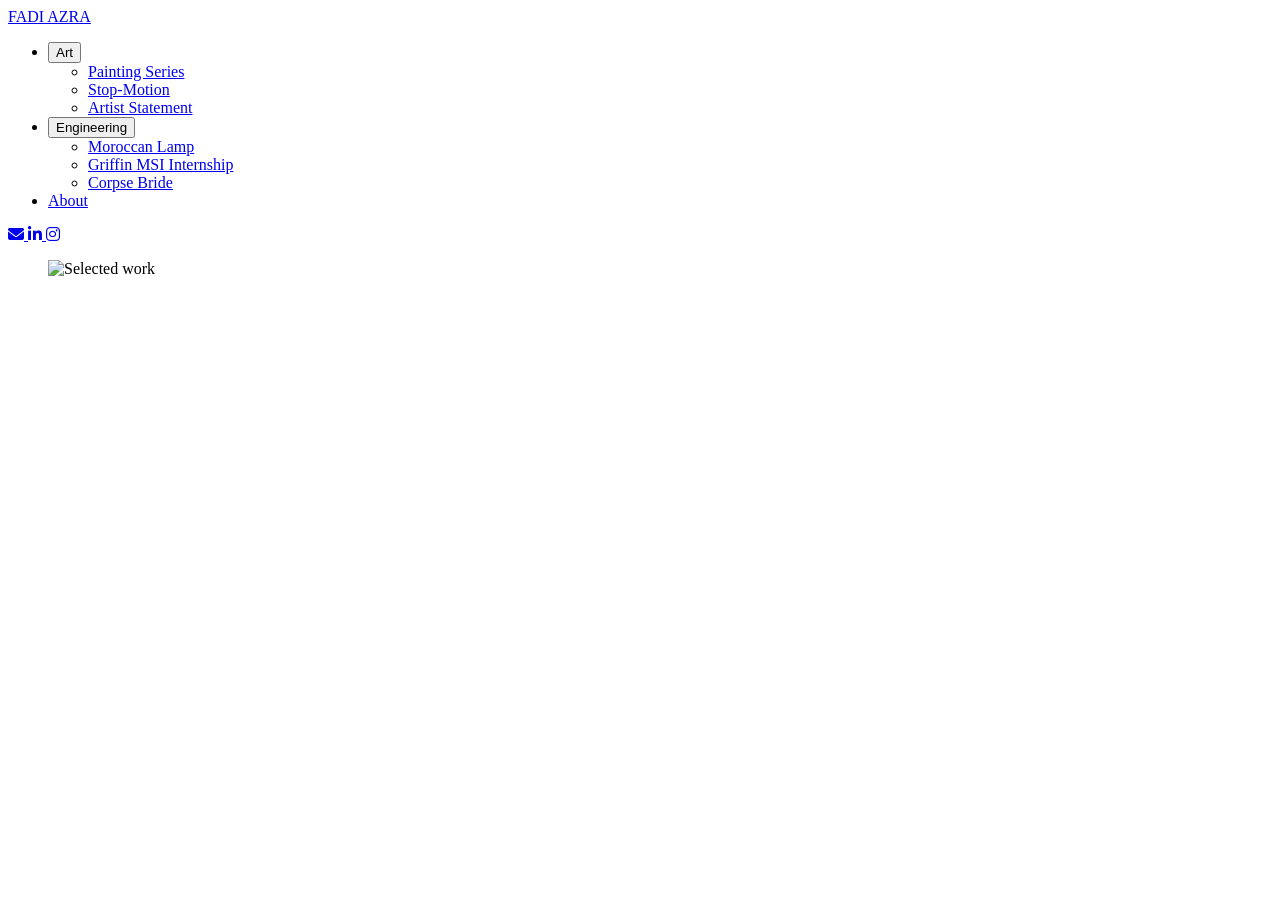
==== index.html @ 838b8acc "init" ====
<!DOCTYPE html>
<html lang="en">
<head>
  <meta charset="UTF-8" />
  <meta name="viewport" content="width=device-width, initial-scale=1" />
  <title>Fadi Azra — Home</title>

  <!-- Fonts (same ones used across your site) -->
  <link rel="preconnect" href="https://fonts.googleapis.com">
  <link rel="preconnect" href="https://fonts.gstatic.com" crossorigin>
  <link href="https://fonts.googleapis.com/css2?family=Playfair+Display:wght@400;700&family=Inter:wght@300;400;600&display=swap" rel="stylesheet">

  <!-- main stylesheet -->
  <link rel="stylesheet" href="assets/css/main.css" />
  <link rel="stylesheet" href="https://cdnjs.cloudflare.com/ajax/libs/font-awesome/6.5.0/css/all.min.css"/>
  <script defer src="assets/js/main.js"></script>
</head>

<body class="page-home">

  <!-- Sidebar -->
  <aside class="sidebar">
    <a class="site-logo" href="./index.html">FADI AZRA</a>

    <nav class="side-nav">
  <ul class="nav-root">

    <!-- ART (collapsible) -->
    <li class="has-children">
      <button class="nav-head" type="button" data-target="#art-sub">Art</button>
      <ul id="art-sub" class="subnav">
        <li><a href="./painting-series/painting-series.html">Painting Series</a></li>
        <li><a href="./stop-motion/stop-motion.html">Stop-Motion</a></li>
        <li><a href="./artist-statement/artist_statement.html">Artist Statement</a></li>
      </ul>
    </li>

    <!-- ENGINEERING (collapsible) -->
    <li class="has-children">
      <button class="nav-head" type="button" data-target="#eng-sub">Engineering</button>
      <ul id="eng-sub" class="subnav">
        <li><a href="./moroccan-lamp/moroccan-lamp.html">Moroccan Lamp</a></li>
        <li><a href="./griffin-msi-internship/griffin-msi-internship.html">Griffin MSI Internship</a></li>
        <li><a href="./corpse-bride/corpse-bride.html">Corpse Bride</a></li>
      </ul>
    </li>

    <!-- ABOUT (single link) -->
    <li><a class="nav-head single" href="./about/about.html">About</a></li>

  </ul>
</nav>

    <div class="social-icons">
  <a href="mailto:fadiazra8@gmail.com" target="_blank" aria-label="Email">
    <i class="fas fa-envelope"></i>
  </a>
  <a href="https://www.linkedin.com/in/fadi-azra-b62723335" target="_blank" aria-label="LinkedIn">
    <i class="fab fa-linkedin-in"></i>
  </a>
  <a href="https://www.instagram.com/fadi_azra_art?utm_source=ig_web_button_share_sheet&igsh=ZDNlZDc0MzIxNw==" target="_blank" aria-label="Instagram">
    <i class="fab fa-instagram"></i>
  </a>
</div>
  </aside>

  <!-- Main stage area -->
  <main class="stage">
    <figure class="home-hero">
      <img src="assets/img/home-hero.jpeg" alt="Selected work" />
    </figure>
    <!--
    <section class="home-intro">
      <h1>Artist & Engineer</h1>
      <p class="intro-copy">
        I explore memory, material, and light through painting, stop-motion, and design.
        Recent work includes a Moroccan desk lantern, a 3ds Max final scene study, and a short film, <em>Adam</em>.
      </p>
      <p class="intro-actions">
        <a class="btn" href="./painting-series/index.html">View Art</a> &nbsp;·&nbsp;
        <a class="btn" href="./moroccan-lamp/index.html">View Engineering</a>
      </p>
    </section>
    -->
  </main>
</body>
</html>
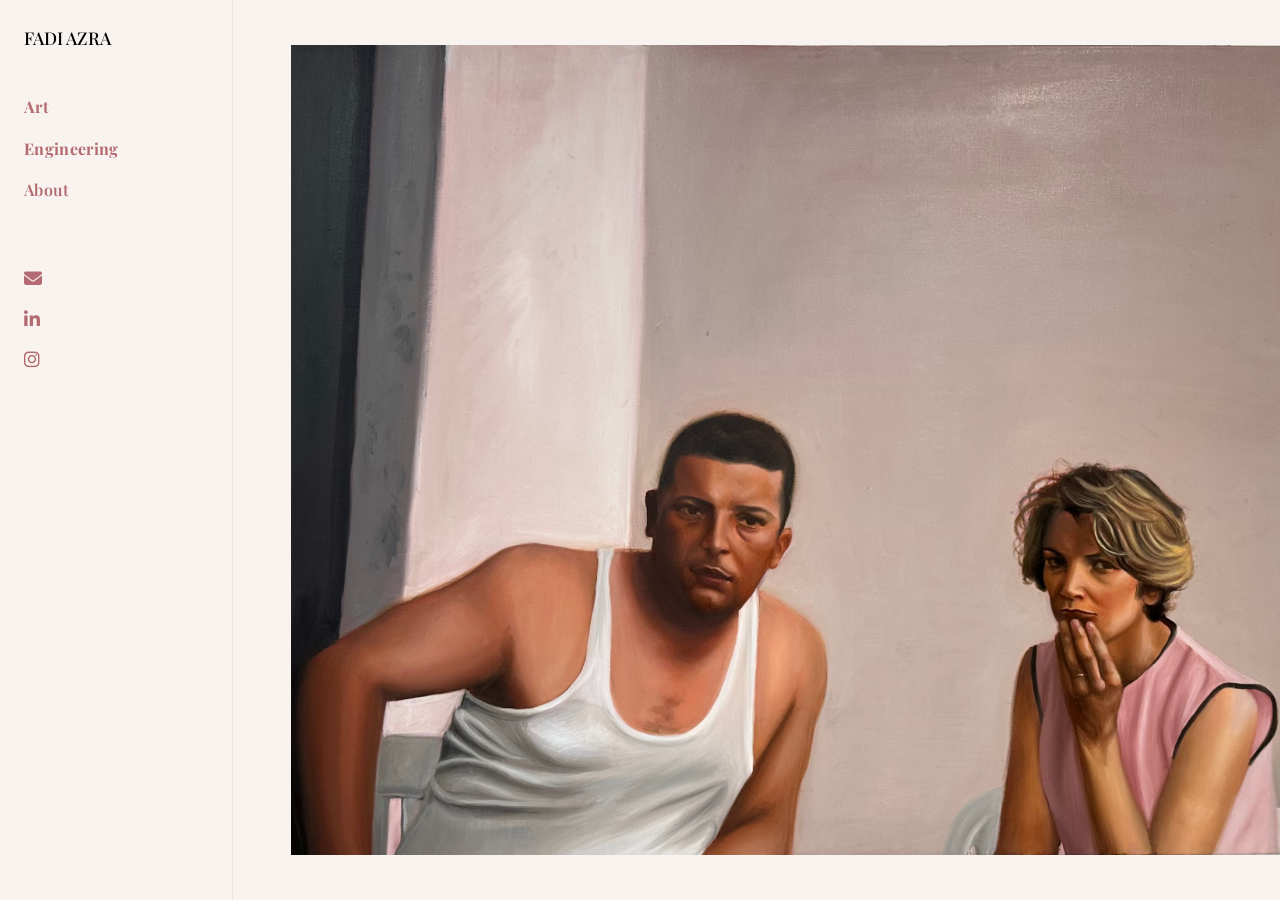
==== commit a063d64a: "updating website" ====
--- a/index.html
+++ b/index.html
@@ -17,9 +17,15 @@
 </head>
 
 <body class="page-home">
-
+  <a href="index.html" class="mobile-logo">FADI AZRA</a>
+  <button id="menuToggle" class="menu-btn" aria-label="Open menu" aria-expanded="false" aria-controls="sidebar">
+    <svg width="28" height="28" viewBox="0 0 24 24" aria-hidden="true">
+      <path d="M3 6h18M3 12h18M3 18h18" stroke="currentColor" stroke-width="2" fill="none" stroke-linecap="round"/>
+    </svg>
+  </button>
+  <div class="site-overlay"></div>
   <!-- Sidebar -->
-  <aside class="sidebar">
+  <aside id="sidebar" class="sidebar">
     <a class="site-logo" href="./index.html">FADI AZRA</a>
 
     <nav class="side-nav">
@@ -29,9 +35,9 @@
     <li class="has-children">
       <button class="nav-head" type="button" data-target="#art-sub">Art</button>
       <ul id="art-sub" class="subnav">
+        <li><a href="./artist-statement/artist_statement.html">Artist Statement</a></li>
         <li><a href="./painting-series/painting-series.html">Painting Series</a></li>
         <li><a href="./stop-motion/stop-motion.html">Stop-Motion</a></li>
-        <li><a href="./artist-statement/artist_statement.html">Artist Statement</a></li>
       </ul>
     </li>
 
@@ -40,8 +46,8 @@
       <button class="nav-head" type="button" data-target="#eng-sub">Engineering</button>
       <ul id="eng-sub" class="subnav">
         <li><a href="./moroccan-lamp/moroccan-lamp.html">Moroccan Lamp</a></li>
-        <li><a href="./griffin-msi-internship/griffin-msi-internship.html">Griffin MSI Internship</a></li>
-        <li><a href="./corpse-bride/corpse-bride.html">Corpse Bride</a></li>
+        <li><a href="./griffin-msi-internship/griffin-msi-internship.html">MSI Design Renderings</a></li>
+        <li><a href="./corpse-bride/corpse-bride.html">Corpse Bride Study</a></li>
       </ul>
     </li>
 
@@ -67,8 +73,10 @@
   <!-- Main stage area -->
   <main class="stage">
     <figure class="home-hero">
-      <img src="assets/img/home-hero.jpeg" alt="Selected work" />
-    </figure>
+  <a href="./painting-series/painting-series.html" class="hero-link" aria-label="Go to Painting Series">
+    <img src="assets/img/home-hero.jpeg" alt="Selected work" class="home-hero-img">
+  </a>
+</figure>
     <!--
     <section class="home-intro">
       <h1>Artist & Engineer</h1>
--- a/assets/css/main.css
+++ b/assets/css/main.css
@@ -0,0 +1,1089 @@
+/* =========================================================
+   FADI AZRA — MAIN.CSS
+   One shared stylesheet for: About, Artist Statement,
+   Painting Series, Stop-Motion, Moroccan Lamp, MSI, Corpse Bride
+   ========================================================= */
+
+/* ---------- Theme / Base ---------- */
+:root{
+  --content: min(92vw, 1100px);
+  --maxw: 1100px;
+  --bg: #f8f3ef;
+  --fg: #0a0a0a;
+  --muted: #5a5a5a;
+  --accent: #b36a70; /* pink */
+  --line: rgba(0,0,0,.12);
+}
+
+*{ box-sizing: border-box; }
+html,body{ height:100%; margin:0; }
+body{
+  background: var(--bg);
+  color: var(--fg);
+  line-height: 1.6;
+  font-family: "Inter", system-ui, -apple-system, "Helvetica Neue", Arial, sans-serif;
+  -webkit-font-smoothing: antialiased;
+  text-rendering: optimizeLegibility;
+}
+
+h1,h2,h3{ font-family: "Playfair Display", Georgia, serif; font-weight:700; }
+.subhead,.subtitle{ font-family:"Playfair Display", Georgia, serif; font-style:italic; color:rgba(0,0,0,.5); }
+
+a{ color:inherit; text-decoration: underline; text-underline-offset:2px; }
+
+/* Accent links (buttons, footer links, inline nav) */
+.btn,.links a,.footer-link{
+  display:inline-block; padding:0; border:0; background:none;
+  font-family:"Playfair Display", Georgia, serif; font-weight:600;
+  color: var(--accent); text-decoration:none; transition: color .25s ease;
+}
+.btn:hover,.links a:hover,.footer-link:hover{ color:#000; text-decoration: underline; }
+
+/* ---------- Header / Page intro ---------- */
+header.hero{
+  padding: 8vh 0 6vh;
+  width: min(92vw, var(--maxw));
+  margin-inline: auto;
+}
+header.hero h1{
+  font-size: clamp(28px, 4vw, 48px);
+  margin:0; line-height:1.05; text-align:left;
+}
+header.hero .subhead{ font-size: clamp(14px, 1.8vw, 20px); margin-top:.3rem; text-align:left; }
+
+/* Generic section/wrap widths */
+.wrap, .section, .intro, section.statement{ width:min(92vw,var(--maxw)); margin-inline:auto; }
+
+/* ---------- Artist Statement (2-column copy) ---------- */
+section.statement{ padding: 2rem 0 2.5rem; }
+.statement .copy{
+  font-family:"Playfair Display", Georgia, serif;
+  font-size:1.05rem; line-height:1.7; text-align:justify; color:var(--fg);
+  column-count:2; column-gap:3rem; column-fill:balance;
+}
+.statement .copy p{ margin:0 0 1.2em; break-inside:avoid; }
+.statement .copy p:nth-child(odd){ text-indent:1rem; }
+.statement .copy p:nth-child(even){ margin-left:1.5rem; }
+.statement .copy p + p::before{
+  content:""; display:block; height:.25rem; width:2.25rem; margin:.4rem 0 .6rem;
+  background: linear-gradient(to right, rgba(0,0,0,.12), rgba(0,0,0,0));
+}
+@media (max-width:800px){
+  .statement .copy{ column-count:1; column-gap:0; }
+  .statement .copy p:nth-child(even){ margin-left:0; }
+}
+
+/* ---------- Project Cards / Galleries (Painting, MSI, Corpse Bride) ---------- */
+.art-card{ position:relative; margin-bottom:16vh; }
+
+.art-title{
+  text-align:center; margin:3rem auto 1.5rem; width:100%;
+  font-family:"Playfair Display", Georgia, serif; font-weight:600;
+  font-size: clamp(18px, 2.4vw, 28px); line-height:1.2; color: var(--accent);
+}
+
+/* Safe single-media container (no flex/grid so images behave consistently) */
+.art-media{
+  position:relative; width: var(--content); margin-inline:auto;
+  background:#fff; overflow:hidden;
+}
+.art-img{ width:100%; height:auto; display:block; object-fit:contain; border:0; background:none; }
+
+/* Allow videos inside .art-media */
+.art-media iframe{ width:100%; aspect-ratio:16/9; display:block; border:0; }
+
+/* Info area under media */
+.art-info{ position:static; margin:1rem auto 0; width:var(--content); background:none; border:0; padding:0; }
+
+.art-meta{
+  display:flex; justify-content:space-between; align-items:flex-start; flex-wrap:wrap; gap:1rem;
+  font-family:"Playfair Display", Georgia, serif; font-size:1rem; letter-spacing:.02em; color:var(--muted);
+}
+.art-meta-left,.art-meta-right{ display:flex; flex-direction:column; gap:.25rem; }
+.art-meta-right{ text-align:right; align-items:flex-end; }
+
+.art-desc, .intro-copy, .bio p, figcaption{
+  font-family:"Playfair Display", Georgia, serif; font-size:1.05rem; line-height:1.7;
+}
+hr.divider{ border:0; border-top:1px solid #ccc; margin:7vh auto; width:60vw; }
+
+/* Image grids used across MSI/Corpse Bride */
+.art-grid{
+  display:grid;
+  grid-template-columns: repeat(auto-fit, minmax(280px, 1fr));
+  gap: 1.2rem;
+  width: min(92vw, var(--maxw));
+  margin: 0 auto 2.5rem;
+  justify-items: center;
+}
+.art-grid img{ width:100%; height:auto; object-fit:cover; background:#fff; }
+.art-grid figure{ width:100%; margin:0; }
+.art-grid figcaption{ font-size:.9rem; color:#5a5a5a; text-align:center; margin-top:.4rem; }
+
+/* ---------- Corpse Bride & MSI intro rows (two images etc.) ---------- */
+.intro{ margin: 3vh auto 7vh; }
+.intro-grid{
+  display:grid;
+  grid-template-columns: repeat(auto-fit, minmax(300px, 1fr));
+  gap: 1.2rem;
+  justify-items: center;
+}
+.intro-grid img{ width:100%; height:auto; object-fit:cover; border-radius:0; background:#fff; }
+.intro-text{ font-family:"Playfair Display", Georgia, serif; font-size:1.05rem; line-height:1.7; text-align:justify; margin:1.2rem 0 3rem; }
+
+/* ---------- Stop-Motion ---------- */
+.wrap{ padding: 8vh 0 6vh; }
+header.wrapless{ margin-bottom:40px; } /* noop helper if needed */
+
+h2{ color: var(--accent); font-size: clamp(22px, 3vw, 28px); margin: 42px 0 16px; font-weight:700; }
+h3{ color: var(--accent); font-size:20px; margin:28px 0 12px; font-weight:600; }
+p{ margin:0 0 14px; }
+
+/* two-up stills */
+.stills{ display:grid; grid-template-columns:1fr; gap:14px; }
+@media (min-width:720px){ .stills{ grid-template-columns: 1fr 1fr; } }
+.still,.photo{ width:100%; height:auto; border-radius:0; border:1px solid var(--line); display:block; }
+
+/* three-up media grid */
+.media3{ display:grid; grid-template-columns:1fr; gap:16px; margin:48px 0; }
+@media (min-width:680px){ .media3{ grid-template-columns: repeat(2, 1fr); } }
+@media (min-width:980px){ .media3{ grid-template-columns: repeat(3, 1fr); } }
+.media3 figure{ margin:0; }
+.media3 img{ width:100%; height:auto; border:1px solid var(--line); display:block; }
+
+/* two-column text */
+.cols{ column-count:1; column-gap:36px; }
+@media (min-width:980px){ .cols{ column-count:2; } }
+.cols2{ display:grid; grid-template-columns:1fr 1fr; gap:48px; align-items:start; }
+@media (max-width:980px){ .cols2{ grid-template-columns:1fr; } }
+
+/* video frame (stop-motion) */
+.video-frame{ position:relative; width:100%; max-width:860px; aspect-ratio:16/9; border:1px solid var(--line); overflow:hidden; margin:48px auto 8px; }
+.video-frame iframe{ position:absolute; inset:0; width:100%; height:100%; border:0; }
+
+/* ---------- Moroccan Lamp ---------- */
+.grid{
+  display:grid; grid-template-columns: repeat(auto-fit, minmax(260px, 1fr));
+  gap:1rem; width: min(92vw, var(--maxw)); margin:0 auto;
+}
+figure{ margin:0; background:transparent; }
+figure img{ width:100%; height:auto; display:block; object-fit:cover; }
+figcaption{ font-family:"Playfair Display", Georgia, serif; font-size:.98rem; color:#333; padding:.5rem .25rem .8rem; }
+
+/* 16:9 video container (lamp) */
+.video-container{
+  position: relative; width:min(92vw, var(--maxw)); max-width:100%;
+  margin:24px auto 0; border-radius:0px; overflow:hidden; background:#000;
+}
+.video-container::before{ content:""; display:block; padding-top:56.25%; }
+.video-container iframe{ position:absolute; inset:0; width:100%; height:100%; border:0; }
+
+/* Lightbox (lamp) */
+.lightbox{ position:fixed; inset:0; background:rgba(0,0,0,.86); display:none; align-items:center; justify-content:center; z-index:9999; padding:4vmin; }
+.lightbox.open{ display:flex; }
+.lightbox img{ max-width:96vw; max-height:92vh; width:auto; height:auto; box-shadow:0 10px 30px rgba(0,0,0,.5); background:#fff; }
+.lightbox .lb-caption{
+  position:fixed; left:50%; transform:translateX(-50%); bottom:2vmin;
+  color:#eee; font-family:"Playfair Display", Georgia, serif; font-size:1rem; text-align:center;
+  padding:.4rem .8rem; background:rgba(0,0,0,.45)
+}
+.lb-close{ position:fixed; top:14px; right:18px; color:#fff; background:rgba(0,0,0,.55); border:1px solid #fff; padding:.2rem .55rem; cursor:pointer; font-size:18px; }
+.thumb{ cursor:zoom-in; }
+
+/* ---------- MSI (locked images) ---------- */
+.locked-img{ position:relative; display:inline-block; }
+.locked-img img{ opacity:.8; filter: blur(4px); pointer-events:none; }
+.locked-img::after{
+  content:"locked until public announcement";
+  position:absolute; top:45%; left:0; width:100%; transform:translateY(-50%);
+  display:flex; align-items:center; justify-content:center;
+  font-family:"Playfair Display", Georgia, serif;
+  font-size: clamp(11px, 1vw, 15px); font-weight:500; letter-spacing:.05em;
+  color:#000; text-transform:lowercase; text-align:center; pointer-events:none;
+  backdrop-filter: blur(1px); padding:.3rem 0; border-radius:4px; background:none;
+}
+
+/* ---------- About ---------- */
+section.about{
+  width:min(92vw,var(--maxw)); margin-inline:auto; padding:0 0 8vh;
+  display:grid; grid-template-columns: 420px 1fr; gap: clamp(1.5rem, 3vw, 2.5rem); align-items:start;
+}
+.portrait{ background:#fff; border-radius:0; overflow:hidden; box-shadow:0 10px 26px rgba(0,0,0,.05); }
+.portrait img{ display:block; width:100%; height:auto; }
+.bio h2{ font-family:"Playfair Display", Georgia, serif; font-weight:700; margin:0 0 .25rem; font-size: clamp(22px, 2.6vw, 30px); }
+.bio .role{ font-family:"Playfair Display", Georgia, serif; font-style:italic; color: rgba(0,0,0,.55); margin-bottom:1.25rem; }
+.links{ margin-top:1.25rem; display:flex; flex-wrap:wrap; gap:.9rem 1.5rem; font-size:.98rem; }
+@media (max-width:860px){
+  section.about{ grid-template-columns:1fr; }
+  .portrait{ max-width:420px; }
+  .portrait, .bio{ margin-inline:auto; }
+}
+
+/* ---------- Reveal micro-animation (safe) ---------- */
+.reveal{ transform: translateY(8px); transition: transform 1.30s ease; will-change: transform; }
+.reveal.in{ transform: none; }
+.art-media.reveal, .art-media.reveal.in{ transform: none !important; }
+@media (prefers-reduced-motion: reduce){ .reveal{ transform:none !important; transition:none !important; } }
+
+/* ---------- Footer ---------- */
+footer{
+  padding: 12vh 0 10vh;
+  color: #8a8a8a;
+  text-align: center;
+  font-size: .9rem;
+  font-family: "Georgia", serif;
+}
+/* STOP-MOTION: About (left) + Poster (right) */
+#about.intro{
+  display: grid;
+  grid-template-columns: 1.15fr 0.85fr;
+  gap: 40px;
+  align-items: start;
+  width: min(92vw, var(--maxw));
+  margin-inline: auto;
+}
+
+/* Poster image styling */
+.poster{
+  display: block;
+  width: 100%;
+  height: auto;
+  border: 1px solid var(--line);
+}
+
+@media (max-width: 900px){
+  #about.intro{
+    grid-template-columns: 1fr;
+    gap: 20px;
+    justify-items: center;
+    text-align: left;
+  }
+  /* put the poster above on small screens (optional) */
+  #about.intro > div:last-child{ order: -1; max-width: 420px; }
+}
+#about.intro p,
+.intro-text p,
+.section p,
+.cols p,
+.cols2 p,
+.wrap p,
+.media3 p,
+.stills + figcaption,
+.media3 figcaption {
+  font-family: "Playfair Display", Georgia, serif;
+  font-size: 1.05rem;
+  line-height: 1.7;
+  letter-spacing: 0;
+  color: var(--fg);
+}
+a {
+  color: var(--accent);                   /* same pink shade */
+  text-decoration: none;                  /* remove underline */
+  font-weight: 500;                       /* stable weight, no jump */
+  transition: color 0.25s ease, font-weight 0.25s ease;
+}
+
+a:hover {
+  color: #000;                            /* turns black on hover */
+  font-weight: 600;                       /* slightly bolder but smoother */
+}
+
+/* Keep special button links consistent but without underlines */
+.btn, .links a, .footer-link {
+  text-decoration: none;
+  font-weight: 600;
+  color: var(--accent);
+  transition: color 0.25s ease;
+}
+
+.btn:hover, .links a:hover, .footer-link:hover {
+  color: #000;
+}
+.bio p a,
+.bio p a:visited {
+  color: var(--accent);
+  text-decoration: none;
+  font-weight: 600;                /* consistent with link row */
+  transition: color 0.25s ease, text-decoration-color 0.25s ease;
+}
+
+.bio p a:hover {
+  color: #000;                     /* turns black on hover */
+  text-decoration: underline;      /* underline appears */
+  text-decoration-color: #000;     /* black underline */
+  text-underline-offset: 2px;      /* neat spacing under text */
+}
+.page-home{
+  display: grid;
+  grid-template-columns: 280px minmax(0, 1fr); /* sidebar + content */
+  min-height: 100vh;
+}
+
+/* Put each piece in its column */
+.page-home .sidebar{ grid-column: 1; }
+.page-home .stage  { grid-column: 2; }
+
+/* Safety: if you ever added margin-left for .stage before, remove it */
+.stage{ margin-left: 0 !important; }
+
+/* Make sure the hero actually shows */
+.home-hero img{
+  display: block;
+  max-width: 100%;
+  height: auto;
+  opacity: 1 !important;   /* in case a reveal animation set it to 0 */
+  visibility: visible !important;
+}
+
+/* Sidebar */
+.sidebar {
+  position: sticky;
+  top: 0;
+  height: 100dvh;
+  padding: 32px 24px 24px;
+  background: var(--bg);
+  border-right: 1px solid rgba(0,0,0,.06);
+  display: grid;
+  grid-template-rows: auto 1fr auto;
+  gap: 24px;
+}
+
+.brand {
+  font-family: "Playfair Display", Georgia, serif;
+  font-weight: 700;
+  letter-spacing: .06em;
+  text-transform: uppercase;
+  color: #000;
+  text-decoration: none;
+}
+
+.side-nav .nav-root { list-style: none; padding: 0; margin: 8px 0 0; }
+.side-nav a {
+  display: block;
+  padding: 6px 0;
+  color: var(--accent);
+  text-decoration: none;
+  font-weight: 600;
+  transition: color .25s ease;
+}
+.side-nav a:hover {
+  color: #000;
+  text-decoration: underline;
+  text-underline-offset: 2px;
+}
+
+/* Subtabs */
+.has-children > a { margin-bottom: 2px; }
+.subnav { list-style: none; padding: 0 0 6px 0; margin: 0 0 8px 0; }
+.subnav li a {
+  font-weight: 500;
+  color: var(--accent);
+  opacity: .9;
+  padding: 4px 0 4px 12px;
+}
+.subnav li a:hover { color: #000; }
+
+/* Sidebar footer info */
+.side-meta {
+  display: flex;
+  flex-direction: column;
+  gap: 6px;
+  margin-top: 8px;
+}
+.meta-link {
+  color: var(--accent);
+  text-decoration: none;
+  font-weight: 600;
+}
+.meta-link:hover {
+  color: #000;
+  text-decoration: underline;
+  text-underline-offset: 2px;
+}
+
+/* Stage */
+.stage { background: var(--bg); padding: 40px 4vw 56px; }
+.home-hero img {
+  width: 100%;
+  height: auto;
+  display: block;
+  object-fit: cover;
+  border: 1px solid rgba(0,0,0,.06);
+}
+.home-intro h1 {
+  font-family: "Playfair Display", Georgia, serif;
+  font-size: clamp(28px, 4vw, 48px);
+  margin: 6px 0 8px;
+}
+.home-intro .intro-copy {
+  font-family: "Playfair Display", Georgia, serif;
+  font-size: 1.05rem;
+  line-height: 1.7;
+  max-width: 60ch;
+}
+.home-intro .btn {
+  color: var(--accent);
+  text-decoration: none;
+  font-weight: 600;
+  transition: color .25s ease;
+}
+.home-intro .btn:hover {
+  color: #000;
+  text-decoration: underline;
+  text-underline-offset: 2px;
+}
+sidebar{
+  font-family: "Inter", system-ui, -apple-system, "Helvetica Neue", Arial, sans-serif;
+}
+
+/* Root list hygiene */
+.side-nav .nav-root{ list-style: none; padding: 0; margin: 8px 0 0; }
+.has-children{ margin-bottom: 4px; }
+
+/* Section heads ("Art", "Engineering", "About") */
+.nav-head{
+  all: unset;
+  display: block;
+  width: 100%;
+  padding: 6px 0;
+  cursor: pointer;
+  font-family: "Playfair Display", Georgia, serif;
+  font-weight: 700;
+  letter-spacing: 0.02em;
+  color: var(--accent);
+  text-decoration: none;
+  transition: color .25s ease;
+}
+
+/* hover: turns black, no underline */
+.nav-head:hover{
+  color: #000;
+  text-decoration: none; /* no underline */
+}
+
+/* when open: stays black, no underline */
+.has-children.open > .nav-head{
+  color:#000;
+  text-decoration: none; /* no underline */
+}
+
+/* "About" behaves the same */
+a.nav-head.single:hover{
+  color:#000;
+  text-decoration: none; /* no underline */
+}
+
+/* Submenus (the items under Art/Engineering) */
+.subnav{
+  list-style: none;
+  padding: 0 0 6px 0;
+  margin: 0 0 10px 0;
+  display: none;                   /* collapsed by default */
+}
+.subnav li a{
+  display: block;
+  padding: 4px 0 4px 12px;         /* indent */
+  font-weight: 500;
+  color: var(--accent);
+  text-decoration: none;
+  transition: color .25s ease;
+}
+.subnav li a:hover{
+  color:#000;
+  text-decoration: underline;
+  text-underline-offset: 2px;
+}
+
+/* When a group is opened (JS adds .open), reveal submenu */
+.has-children.open .subnav{ display: block; }
+.subnav li a{
+  font-family: "Playfair Display", Georgia, serif;  /* was Inter */
+  font-weight: 500;
+  color: var(--accent);
+  text-decoration: none;
+  padding: 4px 0 4px 12px;
+  transition: color .25s ease;
+}
+.subnav li a:hover{
+  color:#000;
+  text-decoration: none;
+  text-underline-offset: 2px;
+}
+.has-children.open > .nav-head{
+  color:#000;
+  text-decoration: none;
+  text-underline-offset: 2px;
+}
+/* === Subnav: slower OPEN, faster CLOSE === */
+
+/* base (used for closing) — fast */
+.subnav{
+  display: block !important;
+  list-style: none;
+  padding: 0;
+  margin: 0 0 4px 0;
+  max-height: 0;
+  overflow: hidden;
+  opacity: 0;
+  will-change: max-height, opacity;
+  transition: max-height .22s ease, opacity .14s ease; /* fast close */
+}
+
+/* open state target values */
+.has-children.open .subnav{
+  max-height: 240px;  /* adjust if you add more items */
+  opacity: 1;
+}
+
+/* when OPENING, use longer durations */
+.has-children.opening .subnav{
+  transition: max-height .65s ease, opacity .45s ease; /* slow open */
+}
+
+/* when CLOSING, ensure the fast timing is used (base applies) */
+.has-children.closing .subnav{
+  transition: max-height .22s ease, opacity .14s ease; /* fast close */
+}
+
+/* subtle item fade (keeps it gentle) */
+.subnav li{
+  opacity: 0;
+  transform: translateY(1px);
+  transition: opacity .28s ease, transform .28s ease;
+}
+.has-children.open .subnav li{
+  opacity: 1;
+  transform: translateY(0);
+}
+
+/* tiny stagger */
+.has-children.open .subnav li:nth-child(1){ transition-delay: 25ms; }
+.has-children.open .subnav li:nth-child(2){ transition-delay: 50ms; }
+.has-children.open .subnav li:nth-child(3){ transition-delay: 75ms; }
+.has-children.open .subnav li:nth-child(4){ transition-delay: 100ms; }
+.has-children.open .subnav li:nth-child(5){ transition-delay: 125ms; }
+
+@media (prefers-reduced-motion: reduce){
+  .subnav, .subnav li{
+    transition: none !important;
+    transform: none !important;
+    max-height: none !important;
+    opacity: 1 !important;
+  }
+}
+.social-icons {
+  display: flex;
+  flex-direction: column;   /* stack vertically */
+  gap: 12px;                /* space between icons */
+  margin-top: 32px;
+}
+
+.social-icons a {
+  color: var(--accent);
+  font-size: 18px;
+  text-decoration: none;
+  transition: color 0.3s ease;
+}
+
+.social-icons a:hover {
+  color: #000;
+}
+.with-sidebar .stage{
+  width: 100%;
+  margin: 0;
+  padding: 0;
+  background: var(--bg);
+}
+
+/* Make the whole <main class="stage"> a centered, fixed-width column */
+.with-sidebar .stage{
+  width: min(92vw, 1100px);   /* your readable width */
+  margin-inline: auto;        /* centers it inside the right column */
+  padding: 40px 4vw 56px;     /* keep your nice padding */
+}
+
+/* Ensure inner blocks just fill that centered column (undo earlier per-child centering) */
+body.with-sidebar{
+  display: grid;
+  grid-template-columns: 280px minmax(0, 1fr);
+  min-height: 100vh;
+}
+
+/* hard-center the whole right column content */
+body.with-sidebar > .stage{
+  width: 100% !important;
+  margin: 0 !important;
+  padding: 0 !important;
+}
+
+/* make sure cards/images don't overflow that width */
+body.with-sidebar .gallery,
+body.with-sidebar .art-card,
+body.with-sidebar .art-media{
+  width: min(92vw, var(--maxw));
+  margin-inline: auto;
+}
+body.with-sidebar img.art-img{
+  display: block;
+  max-width: 100%;
+  height: auto;
+}
+root{
+  --content-max: 1100px;   /* your main content max-width */
+  --page-pad: 32px;        /* the side padding/gutter inside the content */
+}
+
+
+/* when the screen is narrower than the content width, tuck it to the edge */
+@media (max-width: 700px){
+  .site-logo{ left: 16px; top: 16px; }
+}
+html, body { margin: 0; }
+
+/* fixed logo — same spot as home brand */
+.site-logo{
+  position: fixed;
+  top: 24px;
+  left: 24px;
+  z-index: 2000;
+  font-family: 'Playfair Display', serif;
+  font-size: 1.1rem;
+  text-decoration: none;
+  color: #000;
+  transition: color .2s ease;
+}
+.site-logo:hover{ color:#ff69b4; font-weight: inherit;  }
+
+/* home page: place the logo relative to the sidebar so it aligns with nav text */
+.page-home .sidebar{ position: fixed; } /* if not already */
+.page-home .sidebar .site-logo{
+  position: absolute;
+  top: 24px;     /* nudge to taste */
+  left: 24px;    /* matches the sidebar’s inner padding */
+}
+/* all other pages that use the sidebar */
+.with-sidebar .sidebar .site-logo{ position: absolute; top: 24px; left: 24px; }
+.with-sidebar .side-nav{ margin-top: 56px; }
+
+/* push the nav down so 'Art' doesn't overlap the logo */
+.page-home .side-nav{ margin-top: 56px; }
+.hero,
+.section,
+.statement,
+.gallery,
+.art-card,
+.wrap,
+.stage {
+  width: min(92vw, 1100px);
+  margin-inline: auto;
+}
+
+/* unified top spacing for every page header */
+header.hero{ padding: 8vh 0 6vh; }
+.media2{
+  display: grid;
+  grid-template-columns: repeat(2, 1fr);
+  gap: 24px;
+  align-items: start;
+}
+
+/* accessibility */
+@media (prefers-reduced-motion: reduce) {
+  body.fade-enter-active { transition: none; }
+}
+/* ===== HOMEPAGE ONLY: fully static (no scroll) ===== */
+html, body {
+  overflow: auto; /* default for all pages */
+}
+
+/* Apply scroll lock ONLY to home */
+body.page-home {
+  height: 100vh;
+  overflow: hidden;
+  position: fixed;           /* locks it completely */
+  width: 100%;
+  top: 0;
+  left: 0;
+}
+
+/* Stage area */
+.page-home .stage {
+  height: 100vh;
+  padding: 0;
+  overflow: hidden;
+}
+
+/* Center hero image with space above and below */
+.page-home .home-hero {
+  height: 100%;
+  margin: 0;
+  display: flex;
+  align-items: center;
+  justify-content: center;
+  padding: 5vh 0;            /* top/bottom breathing room */
+  box-sizing: border-box;
+}
+
+/* Hero image */
+.page-home .home-hero img {
+  height: 90vh;
+  width: auto;
+  object-fit: contain;
+  display: block;
+  border: none;
+}
+@media (prefers-reduced-motion: no-preference) {
+  body {
+    /* 'both' = starts from 0 opacity (backwards) and ends at 1 (forwards) */
+    animation: siteFadeIn 0.3s ease-out both;
+  }
+}
+
+@keyframes siteFadeIn {
+  from { opacity: 0; }
+  to   { opacity: 1; }
+}
+.subnav li a.active,
+.subnav li a.active:hover {
+  color: #000 !important;
+  font-weight: 500 !important; /* normal weight */
+  text-decoration: none !important;
+}
+
+/* Top-level single link (About) when active */
+a.nav-head.single.active,
+a.nav-head.single.active:hover {
+  color: #000 !important;
+  font-weight: 700 !important; /* keep section titles consistent */
+  text-decoration: none !important;
+}
+
+/* Keep the parent section (Art/Engineering) black when it contains the active page */
+.has-children:has(.subnav a.active) > .nav-head {
+  color: #000 !important;
+  font-weight: 700 !important;
+  text-decoration: none !important;
+}
+.has-children:has(.subnav a.active) > .nav-head{
+  color: var(--accent) !important;     /* pink again */
+  font-weight: 700 !important;         /* keep your section header weight */
+  text-decoration: none !important;
+}
+/* Current page link in the sidebar */
+.side-nav a.active{
+  color: #000;              /* black */
+  text-decoration: none;    /* no underline */
+  font-weight: 500;         /* not bold */
+}
+/* ===== Mobile drawer + centered content ===== */
+.menu-btn{
+  display:none;
+  position:fixed;
+  left:12px;
+  top:12px;
+  z-index:1002;
+  background:transparent;
+  border:0;
+  padding:6px;
+  line-height:0;
+  cursor:pointer;
+}
+.site-overlay{
+  position:fixed;
+  inset:0;
+  background:rgba(0,0,0,.28);
+  backdrop-filter:blur(2px);
+  z-index:1001;
+}
+
+/* Phones and small tablets */
+@media (max-width:900px){
+  /* show the hamburger */
+  .menu-btn{ display:inline-flex; align-items:center; justify-content:center; }
+
+  /* any page using the sidebar becomes single-column */
+  body.with-sidebar{ display:block; }
+
+  /* turn sidebar into a left drawer (hidden by default) */
+  #sidebar.sidebar{
+    position:fixed;
+    top:0; left:0;
+    height:100dvh;
+    width:280px;
+    transform:translateX(-100%);
+    transition:transform .22s ease;
+    z-index:1003;
+    box-shadow:0 10px 30px rgba(0,0,0,.25);
+    background:var(--bg);
+    border-right:1px solid rgba(0,0,0,.06);
+    padding:32px 24px 24px;
+  }
+  #sidebar.sidebar.open{ transform:translateX(0); }
+
+  /* center the main content column */
+  .with-sidebar .stage,
+  .with-sidebar main,
+  .with-sidebar .page-content{
+    width:100%;
+    max-width:720px;     /* adjust if you want wider/narrower */
+    margin:0 auto;       /* centers */
+    padding:0 16px 56px; /* side gutters + bottom space */
+    box-sizing:border-box;
+  }
+
+  /* prevent background scroll when drawer is open */
+  body.menu-open{ overflow:hidden; touch-action:none; }
+
+  /* give room so the button doesn't overlap a header/logo if you have one */
+  header{ padding-left:44px; }
+    /* ===== HOME (page-home) on phones: remove the 2-col grid and center content ===== */
+  body.page-home { display: block; }          /* stop using the 2-col grid */
+  .page-home { grid-template-columns: none; } /* no reserved 280px column */
+
+  .page-home .stage {
+    width: 100%;
+    max-width: 720px;      /* tweak if you want wider/narrower */
+    margin: 0 auto;        /* center horizontally */
+    padding: 0 16px;       /* side gutters */
+    box-sizing: border-box;
+  }
+
+}
+
+@media (prefers-reduced-motion: reduce){
+  #sidebar.sidebar{ transition:none; }
+}
+
+@supports (padding: max(0px)){
+  .menu-btn{ left:max(12px, env(safe-area-inset-left)); top:max(12px, env(safe-area-inset-top)); }
+  #sidebar.sidebar{ padding-top:max(24px, env(safe-area-inset-top)); }
+}
+/* home painting click area */
+.home-hero a {
+  display: inline-block;
+  cursor: pointer;
+}
+
+.home-hero a img {
+  display: block;
+  transition: transform 0.3s ease, opacity 0.3s ease;
+}
+/* ===== Home hero hover overlay ===== */
+.home-hero { position: relative; display: inline-block; }
+.hero-link { display: inline-block; position: relative; outline: none; }
+.home-hero-img { display: block; width: 100%; height: auto; transition: transform .35s ease, opacity .35s ease; }
+
+
+/* base overlay */
+.hero-overlay{
+  position: absolute; inset: 0;
+  display: grid; place-content: center;      /* default centering; variants will override */
+  opacity: 0; pointer-events: none;
+  transition: opacity .35s ease, transform .35s ease;
+  padding: 1rem; text-align: left;
+  color: rgba(0,0,0,.85);                     /* adjust for your image; use #111 or #fff if needed */
+  mix-blend-mode: normal;                     /* keep it clean; change to 'difference' for experimental */
+}
+
+.hero-overlay .overlay-line{ font-size: clamp(16px, 2.6vw, 28px); line-height: 1.1; }
+.hero-overlay .overlay-line.small{ font-size: clamp(14px, 2.1vw, 22px); opacity: .9; }
+
+/* show overlay on hover/focus; dim image just a touch */
+@media (hover:hover){
+  .hero-link:hover .home-hero-img,
+  .hero-link:focus-visible .home-hero-img{
+    transform: none !important;
+    opacity: 1 !important;   /* or 0.96 if you like a tiny fade */
+  }
+}
+
+/* Accessible fallback for touch devices (no hover):
+   keep image normal and reveal a subtle bottom label instead (handled in Option B) */
+@media (hover: none) {
+  .overlay--center { opacity: 1; } /* if you prefer always-visible on mobile, keep this; or remove to hide */
+}
+
+/* ---------- VARIANTS (pick one by setting the overlay class) ---------- */
+
+/* OPTION A: overlay--center (centered title card) */
+.overlay--center { place-content: center; }
+.overlay--center { text-align: left; }
+
+/* OPTION B: overlay--label (bottom-left label that slides up) */
+.overlay--label{
+  place-content: end start;                   /* bottom-left */
+  transform: translateY(10px);
+}
+@media (hover: hover) {
+  .hero-link:hover .overlay--label,
+  .hero-link:focus-visible .overlay--label { transform: translateY(0); }
+}
+.overlay--label .overlay-line { background: rgba(255,255,255,.85); padding: .15rem .4rem; display: inline-block; }
+.overlay--label { color: #111; }              /* darker text over light chips */
+
+/* OPTION C: overlay--underline (minimal, with an underline animating under the last line) */
+.overlay--underline { place-content: center; text-align: left; }
+.overlay--underline .overlay-line.small{
+  position: relative; display: inline-block;
+}
+.overlay--underline .overlay-line.small::after{
+  content:""; position:absolute; left:0; right:0; bottom:-4px; height:1px;
+  background: currentColor; transform: scaleX(0); transform-origin:left;
+  transition: transform .35s ease;
+}
+@media (hover:hover){
+  .hero-link:hover .overlay--split,
+  .hero-link:focus-visible .overlay--split{
+    opacity:1;
+  }
+
+  /* no zoom, just a gentle fade */
+  .hero-link:hover .home-hero-img,
+  .hero-link:focus-visible .home-hero-img{
+    opacity:0.96;
+    transform:none;
+  }
+}
+
+/* Reduce motion respect */
+@media (prefers-reduced-motion: reduce){
+  .home-hero-img, .hero-overlay, .overlay--label .overlay-line.small::after { transition: none; }
+}
+/* ===== Split overlay refined ===== */
+.overlay--split{
+  position:absolute;
+  inset:0;
+  pointer-events:none;
+  opacity:0;
+  transition:opacity .4s ease;
+  color:#fff;
+  text-shadow:0 1px 10px rgba(0,0,0,.25);
+  font-family:var(--heading-font, Georgia, "Times New Roman", serif);
+}
+.overlay--split{
+  color:rgba(255,255,255,0.9);
+  text-shadow:0 1px 6px rgba(0,0,0,0.25);
+}
+/* lighter, calmer typography */
+.overlay--split .overlay-line{
+  font-weight:400;          /* not bold */
+  line-height:1.1;
+  letter-spacing:0.3px;
+}
+
+.overlay--split .overlay-line.small{
+  font-weight:400;
+  font-size:clamp(14px,1.5vw,19px);
+  opacity:.9;
+}
+
+/* left group (Art + Engineering) */
+.overlay--split .overlay-left{
+  position:absolute;
+  top:5%;       /* move up */
+  left:34%;      /* move left, onto lilac corner */
+  text-align:left;
+  font-size:clamp(17px,2vw,26px);
+}
+
+/* right group (in Dialogue) */
+.overlay--split .overlay-right{
+  position:absolute;
+  top:10%;       /* slightly lower than the left group */
+  right:10%;     /* adjust until it visually aligns with "Engineering" */
+  text-align:right;
+  font-size:clamp(15px,1.5vw,20px);
+}
+
+/* hover reveal */
+@media (hover:hover){
+  .hero-link:hover .overlay--split,
+  .hero-link:focus-visible .overlay--split{opacity:1;}
+  .hero-link:hover .home-hero-img,
+  .hero-link:focus-visible .home-hero-img{opacity:.96;transform:scale(1.01);}
+}
+
+/* visible on touch */
+@media (hover:none){.overlay--split{opacity:1;}}
+
+/* ===== MOBILE LOGO: match desktop FADI AZRA ===== */
+.mobile-logo {
+  display: none;
+  position: fixed;
+  top: 24px;
+  left: 24px;
+  z-index: 2000;
+  font-family: 'Playfair Display', serif;
+  font-size: 1.1rem;
+  text-decoration: none;
+  text-transform: uppercase;
+  letter-spacing: 0.06em;
+
+  color: #000;
+  font-weight: 400; /* same visual thickness as sidebar logo */
+  transition: color 0.2s ease; /* identical timing to .site-logo */
+}
+
+.mobile-logo:hover {
+  color: #ff69b4; /* same hover pink as .site-logo */
+  font-weight: inherit; /* prevents any bold flicker */
+}
+
+/* show only on small screens */
+@media (max-width: 900px) {
+  .mobile-logo {
+    display: block;
+    left: 50%;
+    top: 20px;
+    transform: translateX(-50%);
+  }
+}
+
+/* fade-out when menu opens */
+body.menu-open .mobile-logo {
+  opacity: 0;
+  pointer-events: none;
+  transition: opacity 0.25s ease;
+}
+
+/* Hamburger button: fade out while menu is open */
+.menu-btn{
+  transition: opacity var(--fade) ease, transform .25s ease;
+}
+body.menu-open .menu-btn{
+  opacity: 0;
+  pointer-events: none;
+}
+
+
+.site-overlay{
+  opacity: 0;
+  visibility: hidden;
+  transition: opacity var(--fade) ease, visibility 0s linear var(--fade);
+}
+.site-overlay.is-visible{
+  opacity: 1;
+  visibility: visible;
+  transition: opacity var(--fade) ease;
+}
+
+/* Fade out hamburger and logo when menu opens */
+.menu-btn { transition: opacity var(--fade) ease; }
+body.menu-open .menu-btn { opacity: 0; pointer-events: none; }
+/* === Home: restrict tap/click to only the image itself === */
+.page-home .home-hero { 
+  pointer-events: none !important;           /* ignore taps on the flex wrapper */
+}
+.page-home .home-hero .hero-link,
+.page-home .home-hero .hero-link * {
+  pointer-events: auto !important;           /* re-enable only on the link & its children */
+}
+
+/* ensure the link box = image box exactly (no stray whitespace) */
+.page-home .home-hero .hero-link { 
+  display: inline-block !important; 
+  line-height: 0;                             /* removes inline gaps */
+}
+.page-home .home-hero .hero-link img { 
+  display: block !important;                  /* no inline whitespace */
+}
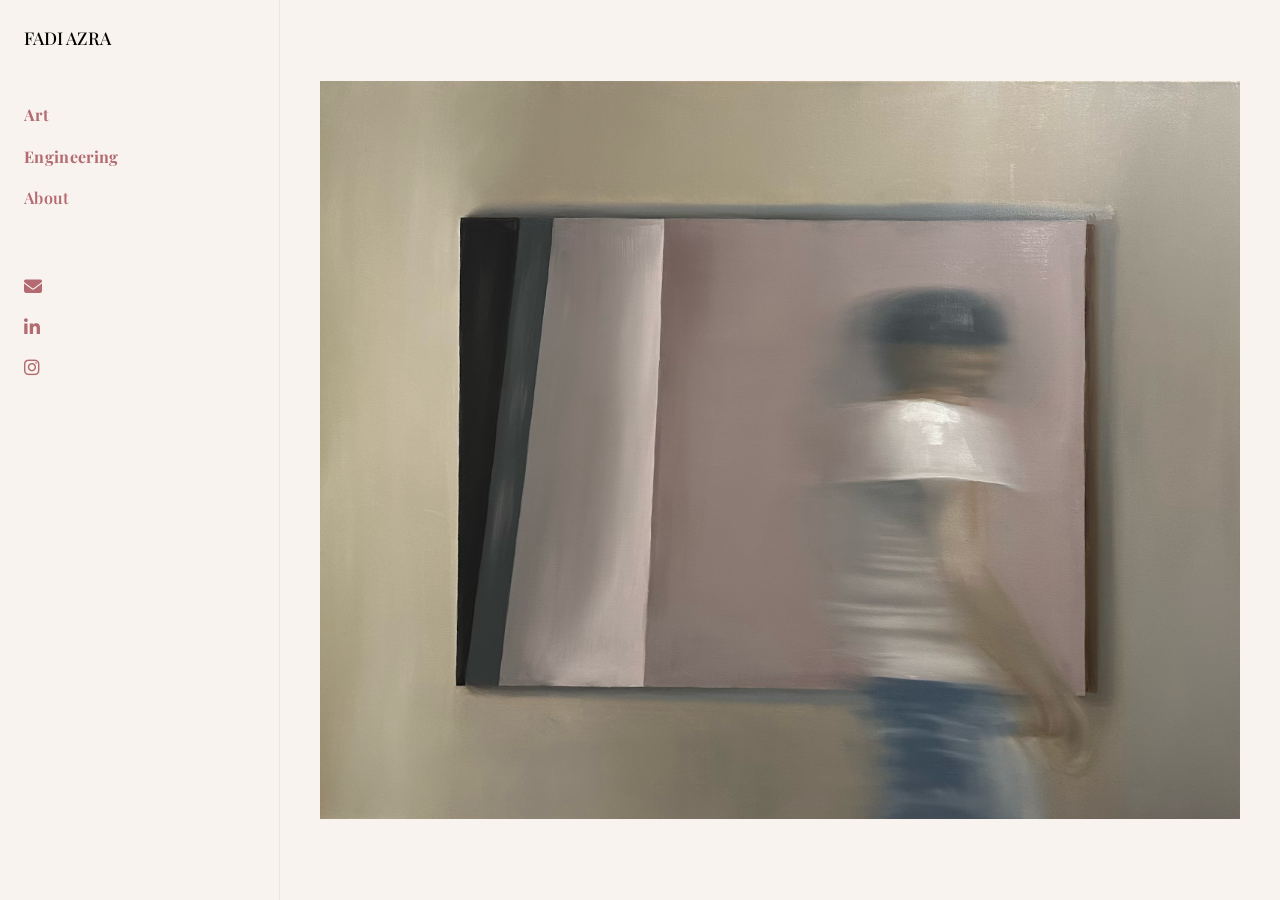
==== commit 009da135: "Update index.html" ====
--- a/index.html
+++ b/index.html
@@ -74,7 +74,7 @@
   <main class="stage">
     <figure class="home-hero">
   <a href="./painting-series/painting-series.html" class="hero-link" aria-label="Go to Painting Series">
-    <img src="assets/img/home-hero.jpeg" alt="Selected work" class="home-hero-img">
+    <img src="assets/img/home-hero.png" alt="Selected work" class="home-hero-img">
   </a>
 </figure>
     <!--
--- a/assets/css/main.css
+++ b/assets/css/main.css
@@ -29,16 +29,6 @@
 h1,h2,h3{ font-family: "Playfair Display", Georgia, serif; font-weight:700; }
 .subhead,.subtitle{ font-family:"Playfair Display", Georgia, serif; font-style:italic; color:rgba(0,0,0,.5); }
 
-a{ color:inherit; text-decoration: underline; text-underline-offset:2px; }
-
-/* Accent links (buttons, footer links, inline nav) */
-.btn,.links a,.footer-link{
-  display:inline-block; padding:0; border:0; background:none;
-  font-family:"Playfair Display", Georgia, serif; font-weight:600;
-  color: var(--accent); text-decoration:none; transition: color .25s ease;
-}
-.btn:hover,.links a:hover,.footer-link:hover{ color:#000; text-decoration: underline; }
-
 /* ---------- Header / Page intro ---------- */
 header.hero{
   padding: 8vh 0 6vh;
@@ -191,8 +181,27 @@
 .thumb{ cursor:zoom-in; }
 
 /* ---------- MSI (locked images) ---------- */
-.locked-img{ position:relative; display:inline-block; }
-.locked-img img{ opacity:.8; filter: blur(4px); pointer-events:none; }
+.locked-img{
+  position: relative;
+  display: block;        /* so it behaves like a full-width block */
+  width: 100%;           /* fill the .art-media / grid cell */
+  max-width: 100%;       /* never overflow horizontally */
+  overflow: hidden;      /* trims Chrome’s edge artifact + crop if needed */
+  isolation: isolate;    /* keeps any blending inside */
+}
+.locked-img img{
+  opacity: .8;
+  filter: blur(4px);               /* keep your blur here (on the IMG) */
+  pointer-events: none;
+
+  /* Chrome artifact fixes */
+  display: block;
+  width: 100%;
+  height: auto;
+  transform: scale(1.03) translateZ(0);  /* push edges off-screen + force GPU */
+  backface-visibility: hidden;
+  will-change: transform;
+}
 .locked-img::after{
   content:"locked until public announcement";
   position:absolute; top:45%; left:0; width:100%; transform:translateY(-50%);
@@ -200,7 +209,6 @@
   font-family:"Playfair Display", Georgia, serif;
   font-size: clamp(11px, 1vw, 15px); font-weight:500; letter-spacing:.05em;
   color:#000; text-transform:lowercase; text-align:center; pointer-events:none;
-  backdrop-filter: blur(1px); padding:.3rem 0; border-radius:4px; background:none;
 }
 
 /* ---------- About ---------- */
@@ -220,7 +228,7 @@
 }
 
 /* ---------- Reveal micro-animation (safe) ---------- */
-.reveal{ transform: translateY(8px); transition: transform 1.30s ease; will-change: transform; }
+.reveal{ transform: translateY(4px); transition: transform .45s ease; will-change: transform; }
 .reveal.in{ transform: none; }
 .art-media.reveal, .art-media.reveal.in{ transform: none !important; }
 @media (prefers-reduced-motion: reduce){ .reveal{ transform:none !important; transition:none !important; } }
@@ -251,7 +259,7 @@
   border: 1px solid var(--line);
 }
 
-@media (max-width: 900px){
+@media (max-width: 1023px){
   #about.intro{
     grid-template-columns: 1fr;
     gap: 20px;
@@ -313,10 +321,12 @@
   text-decoration-color: #000;     /* black underline */
   text-underline-offset: 2px;      /* neat spacing under text */
 }
-.page-home{
-  display: grid;
-  grid-template-columns: 280px minmax(0, 1fr); /* sidebar + content */
-  min-height: 100vh;
+@media (min-width:1023px){
+  .page-home{
+    display: grid;
+    grid-template-columns: 280px minmax(0, 1fr);
+    min-height: 100vh;
+  }
 }
 
 /* Put each piece in its column */
@@ -374,7 +384,7 @@
 
 /* Subtabs */
 .has-children > a { margin-bottom: 2px; }
-.subnav { list-style: none; padding: 0 0 6px 0; margin: 0 0 8px 0; }
+
 .subnav li a {
   font-weight: 500;
   color: var(--accent);
@@ -432,12 +442,7 @@
   text-decoration: underline;
   text-underline-offset: 2px;
 }
-sidebar{
-  font-family: "Inter", system-ui, -apple-system, "Helvetica Neue", Arial, sans-serif;
-}
-
-/* Root list hygiene */
-.side-nav .nav-root{ list-style: none; padding: 0; margin: 8px 0 0; }
+
 .has-children{ margin-bottom: 4px; }
 
 /* Section heads ("Art", "Engineering", "About") */
@@ -461,41 +466,11 @@
   text-decoration: none; /* no underline */
 }
 
-/* when open: stays black, no underline */
-.has-children.open > .nav-head{
-  color:#000;
-  text-decoration: none; /* no underline */
-}
-
 /* "About" behaves the same */
 a.nav-head.single:hover{
   color:#000;
   text-decoration: none; /* no underline */
 }
-
-/* Submenus (the items under Art/Engineering) */
-.subnav{
-  list-style: none;
-  padding: 0 0 6px 0;
-  margin: 0 0 10px 0;
-  display: none;                   /* collapsed by default */
-}
-.subnav li a{
-  display: block;
-  padding: 4px 0 4px 12px;         /* indent */
-  font-weight: 500;
-  color: var(--accent);
-  text-decoration: none;
-  transition: color .25s ease;
-}
-.subnav li a:hover{
-  color:#000;
-  text-decoration: underline;
-  text-underline-offset: 2px;
-}
-
-/* When a group is opened (JS adds .open), reveal submenu */
-.has-children.open .subnav{ display: block; }
 .subnav li a{
   font-family: "Playfair Display", Georgia, serif;  /* was Inter */
   font-weight: 500;
@@ -588,57 +563,65 @@
 .social-icons a:hover {
   color: #000;
 }
+
+/* Base: centered, fixed readable width */
 .with-sidebar .stage{
-  width: 100%;
-  margin: 0;
-  padding: 0;
-  background: var(--bg);
-}
-
-/* Make the whole <main class="stage"> a centered, fixed-width column */
-.with-sidebar .stage{
-  width: min(92vw, 1100px);   /* your readable width */
-  margin-inline: auto;        /* centers it inside the right column */
-  padding: 40px 4vw 56px;     /* keep your nice padding */
-}
-
-/* Ensure inner blocks just fill that centered column (undo earlier per-child centering) */
-body.with-sidebar{
-  display: grid;
-  grid-template-columns: 280px minmax(0, 1fr);
-  min-height: 100vh;
-}
-
-/* hard-center the whole right column content */
-body.with-sidebar > .stage{
-  width: 100% !important;
-  margin: 0 !important;
-  padding: 0 !important;
-}
-
-/* make sure cards/images don't overflow that width */
-body.with-sidebar .gallery,
-body.with-sidebar .art-card,
-body.with-sidebar .art-media{
   width: min(92vw, var(--maxw));
   margin-inline: auto;
+  padding: 40px 4vw 56px;
+}
+
+/* Phones + iPad portrait: full width of column with inner gutters */
+@media (max-width: 1023px){
+  .with-sidebar .stage{
+    width: 100%;
+    max-width: 720px;       /* visual center column */
+    margin: 0 auto;
+    padding: 0 16px 56px;
+    box-sizing: border-box;
+  }
+}
+
+/* iPad landscape to small desktop: fill the right column and keep nice padding */
+@media (min-width: 1023px) and (max-width: 1300px){
+  .with-sidebar .stage{
+    width: 100%;
+    margin: 0;
+    padding: 40px 24px 56px;
+  }
+}
+
+
+/* Sidebar grid only from 1023px up */
+@media (min-width: 1023px){
+  body.with-sidebar{
+    display: grid;
+    grid-template-columns: 280px minmax(0, 1fr);
+    min-height: 100vh;
+  }
+}
+
+/* make sure cards/images don't overflow that width */
+@media (min-width: 1024px){
+  body.with-sidebar .gallery,
+  body.with-sidebar .art-card,
+  body.with-sidebar .art-media{
+    width: min(92vw, var(--maxw));
+    margin-inline: auto;
+  }
 }
 body.with-sidebar img.art-img{
   display: block;
   max-width: 100%;
   height: auto;
 }
-root{
-  --content-max: 1100px;   /* your main content max-width */
-  --page-pad: 32px;        /* the side padding/gutter inside the content */
-}
+
 
 
 /* when the screen is narrower than the content width, tuck it to the edge */
 @media (max-width: 700px){
   .site-logo{ left: 16px; top: 16px; }
 }
-html, body { margin: 0; }
 
 /* fixed logo — same spot as home brand */
 .site-logo{
@@ -667,15 +650,16 @@
 
 /* push the nav down so 'Art' doesn't overlap the logo */
 .page-home .side-nav{ margin-top: 56px; }
-.hero,
-.section,
-.statement,
-.gallery,
-.art-card,
-.wrap,
-.stage {
-  width: min(92vw, 1100px);
-  margin-inline: auto;
+@media (min-width: 1024px){
+  .hero,
+  .section,
+  .statement,
+  .gallery,
+  .art-card,
+  .wrap {
+    width: min(92vw, 1100px);
+    margin-inline: auto;
+  }
 }
 
 /* unified top spacing for every page header */
@@ -762,11 +746,6 @@
 .has-children:has(.subnav a.active) > .nav-head {
   color: #000 !important;
   font-weight: 700 !important;
-  text-decoration: none !important;
-}
-.has-children:has(.subnav a.active) > .nav-head{
-  color: var(--accent) !important;     /* pink again */
-  font-weight: 700 !important;         /* keep your section header weight */
   text-decoration: none !important;
 }
 /* Current page link in the sidebar */
@@ -797,7 +776,7 @@
 }
 
 /* Phones and small tablets */
-@media (max-width:900px){
+@media (max-width:1023px){
   /* show the hamburger */
   .menu-btn{ display:inline-flex; align-items:center; justify-content:center; }
 
@@ -847,7 +826,26 @@
     padding: 0 16px;       /* side gutters */
     box-sizing: border-box;
   }
-
+    body.with-sidebar header.hero,
+  body.with-sidebar .hero,
+  body.with-sidebar .section,
+  body.with-sidebar section.statement,
+  body.with-sidebar .gallery,
+  body.with-sidebar .art-card,
+  body.with-sidebar .art-media,
+  body.with-sidebar .art-info,
+  body.with-sidebar .art-grid,
+  body.with-sidebar .intro,
+  body.with-sidebar .intro-grid,
+  body.with-sidebar .video-container,
+  body.with-sidebar .media3,
+  body.with-sidebar .wrap,
+  body.with-sidebar .grid,
+  body.with-sidebar section.about {
+    width: 100% !important;
+    max-width: 720px;
+    margin-inline: auto !important;
+  }
 }
 
 @media (prefers-reduced-motion: reduce){
@@ -1030,7 +1028,7 @@
 }
 
 /* show only on small screens */
-@media (max-width: 900px) {
+@media (max-width: 1023px) {
   .mobile-logo {
     display: block;
     left: 50%;
@@ -1067,9 +1065,6 @@
   transition: opacity var(--fade) ease;
 }
 
-/* Fade out hamburger and logo when menu opens */
-.menu-btn { transition: opacity var(--fade) ease; }
-body.menu-open .menu-btn { opacity: 0; pointer-events: none; }
 /* === Home: restrict tap/click to only the image itself === */
 .page-home .home-hero { 
   pointer-events: none !important;           /* ignore taps on the flex wrapper */
@@ -1087,3 +1082,256 @@
 .page-home .home-hero .hero-link img { 
   display: block !important;                  /* no inline whitespace */
 }
+
+
+
+/* ===== Home hero: center and constrain by the right column ===== */
+body.page-home .stage {
+  display: grid;           /* easy centering */
+  place-items: center;     /* centers the hero horizontally & vertically */
+  padding: 0;              /* you already do this, safe to keep */
+}
+
+/* The hero container should be limited by the column, not the viewport */
+body.page-home .home-hero {
+  margin: 0 auto;
+  width: min(92%, var(--maxw));
+}
+
+/* Make the link fill the container so the image can be 100% width */
+body.page-home .home-hero .hero-link {
+  display: block;
+  width: 100%;
+}
+
+/* Final image sizing: never exceed the container; only up to 90vh tall */
+body.page-home .home-hero .home-hero-img {
+  display: block;
+  width: 100%;
+  height: auto;
+  max-height: 90vh;
+  object-fit: contain;
+  margin: 0 auto;          /* belt-and-suspenders centering */
+}
+/* === In-content links on the right column (e.g., "Download PDF") === */
+/* This will NOT touch the sidebar/nav because those aren't inside .stage */
+.stage a,
+.stage .btn,
+.stage .footer-link {
+  font-family: "Playfair Display", Georgia, serif; /* make them all match */
+  color: var(--accent);
+  text-decoration: none;
+  font-weight: 600;
+  transition: color .25s ease, text-decoration-color .25s ease;
+}
+
+.stage a:hover,
+.stage .btn:hover,
+.stage .footer-link:hover {
+  color: #000;
+  text-decoration: underline;
+  text-underline-offset: 2px;
+}
+/* Default: two halves side-by-side, right half right-aligned */
+.art-meta{
+  display: flex;
+  flex-wrap: wrap;          /* allow wrap when space is tight */
+  gap: .5rem 2rem;
+  align-items: flex-start;
+}
+.art-meta-left,
+.art-meta-right{
+  display: grid;
+  gap: .25rem;
+  flex: 1 1 320px;          /* side-by-side until ~320px each */
+}
+.art-meta-right{
+  text-align: right;        /* desktop/iPad wide */
+  align-items: end;
+}
+
+/* When they no longer fit next to each other, align everything left */
+@media (max-width: 1100px){
+  .art-meta-right{
+    text-align: left;       /* <-- this is the fix you want */
+    align-items: start;
+  }
+}
+
+/* Phones: single column (you already had similar) */
+@media (max-width: 768px){
+  .art-meta{
+    display: block;
+  }
+  .art-meta-left, .art-meta-right{
+    display: grid;
+    gap: 6px;
+    margin-top: 8px;
+  }
+}
+/* Desktop/tablet landscape: real sidebar (no drawer transform) */
+@media (min-width: 1023px){
+  #sidebar.sidebar{
+    position: sticky;
+    top: 0;
+    height: 100dvh;
+    width: 280px;
+    transform: none !important;
+    box-shadow: none;
+    border-right: 1px solid rgba(0,0,0,.06);
+    padding: 32px 24px 24px;
+  }
+}
+/* Tablet (landscape) centering: width relative to the stage column, not viewport */
+@media (min-width: 1023px) and (max-width: 1300px){
+  body.with-sidebar .hero,
+  body.with-sidebar .section,
+  body.with-sidebar .statement,
+  body.with-sidebar .gallery,
+  body.with-sidebar .art-card,
+  body.with-sidebar .art-media,
+  body.with-sidebar .art-info,
+  body.with-sidebar hr.divider,
+  body.with-sidebar .art-grid,
+  body.with-sidebar .intro,
+  body.with-sidebar .intro-grid,
+  body.with-sidebar .intro-text,
+  body.with-sidebar .video-container,
+  body.with-sidebar .media3,
+  body.with-sidebar .wrap,
+  body.with-sidebar .grid,
+  body.with-sidebar section.about {
+    width: min(92%, var(--maxw)) !important;
+    margin-inline: auto !important;
+  }
+
+  /* About: flexible first column */
+  body.with-sidebar section.about{
+    grid-template-columns: minmax(300px, 38%) 1fr;
+    gap: clamp(16px, 3vw, 28px);
+  }
+}
+/* ===== FINAL MOBILE/TABLET CENTER LOCK — put this as the LAST rules in the file ===== */
+@media (max-width:1023px){
+  /* 1) Center the right column itself and cap it */
+  .with-sidebar .stage{
+    width: 100% !important;
+    max-width: 720px !important;
+    margin: 0 auto !important;
+    padding: 0 16px 56px !important;
+    box-sizing: border-box !important;
+
+    /* make any components that use --content stop using 92vw */
+    --content: 100% !important;
+  }
+
+  /* 2) Force all common inner wrappers to match the stage width */
+  .with-sidebar .stage header.hero,
+  .with-sidebar .stage .hero,
+  .with-sidebar .stage .section,
+  .with-sidebar .stage section.statement,
+  .with-sidebar .stage .gallery,
+  .with-sidebar .stage .art-card,
+  .with-sidebar .stage .art-media,
+  .with-sidebar .stage .art-info,
+  .with-sidebar .stage .art-grid,
+  .with-sidebar .stage .intro,
+  .with-sidebar .stage .intro-grid,
+  .with-sidebar .stage .video-container,
+  .with-sidebar .stage .media3,
+  .with-sidebar .stage .wrap,
+  .with-sidebar .stage .grid,
+  .with-sidebar .stage section.about,
+  .with-sidebar .stage hr.divider{
+    width: 100% !important;
+    max-width: 100% !important;
+    margin-left: auto !important;
+    margin-right: auto !important;
+  }
+}
+/* ===== HOME PAGE — FINAL CENTER LOCK (put last) ===== */
+
+/* keep components that rely on --content from using the viewport */
+.page-home .stage{ --content: 100% !important; }
+
+/* Desktop / iPad-landscape and up */
+@media (min-width:1023px){
+  /* Ensure the 2-col layout exists (sidebar + stage) */
+  .page-home{
+    display: grid !important;
+    grid-template-columns: 280px minmax(0,1fr) !important;
+  }
+
+  /* Center everything in the right column */
+  .page-home .stage{
+    display: grid !important;
+    place-items: center !important;   /* centers horizontally & vertically */
+    width: 100% !important;
+    margin: 0 !important;
+    padding: 0 !important;
+  }
+
+  /* Constrain the hero to a nice centered column */
+  .page-home .home-hero{
+    width: min(92%, var(--maxw)) !important;
+    margin: 0 auto !important;
+  }
+
+  /* Make the link/image fill that column exactly */
+  .page-home .home-hero .hero-link{
+    display: block !important;
+    width: 100% !important;
+    line-height: 0 !important; /* no inline gap */
+  }
+  .page-home .home-hero .home-hero-img{
+    display: block !important;
+    width: 100% !important;
+    height: auto !important;
+    max-height: 90vh !important;
+    object-fit: contain !important;
+    margin: 0 auto !important;
+  }
+}
+/* ==== HOMEPAGE FINAL CENTERING PATCH ==== */
+@media (min-width:1023px){
+  /* Keep the left rail fixed and sized */
+  .page-home .sidebar{
+    position: fixed !important;
+    left: 0 !important;
+    top: 0 !important;
+    width: 280px !important;
+    height: 100dvh !important;
+  }
+
+  /* Make the right column explicitly occupy the remaining width */
+  .page-home .stage{
+    position: fixed !important;
+    left: 280px !important;                    /* start right after the sidebar */
+    top: 0 !important;
+    width: calc(100vw - 280px) !important;     /* fill the rest of the viewport */
+    height: 100vh !important;
+
+    display: grid !important;
+    place-items: center !important;            /* <-- hard center */
+    padding: 0 !important;
+    margin: 0 !important;
+    overflow: hidden !important;
+    box-sizing: border-box !important;
+  }
+
+  /* Constrain the hero nicely inside that right column */
+  .page-home .home-hero{
+    width: min(92%, var(--maxw)) !important;
+    margin: 0 auto !important;
+  }
+  .page-home .home-hero .hero-link{
+    display: block !important;
+    width: 100% !important;
+  }
+  .page-home .home-hero .home-hero-img{
+    width: 100% !important;
+    height: auto !important;
+    max-height: 90vh !important;
+    object-fit: contain !important;
+  }
+}
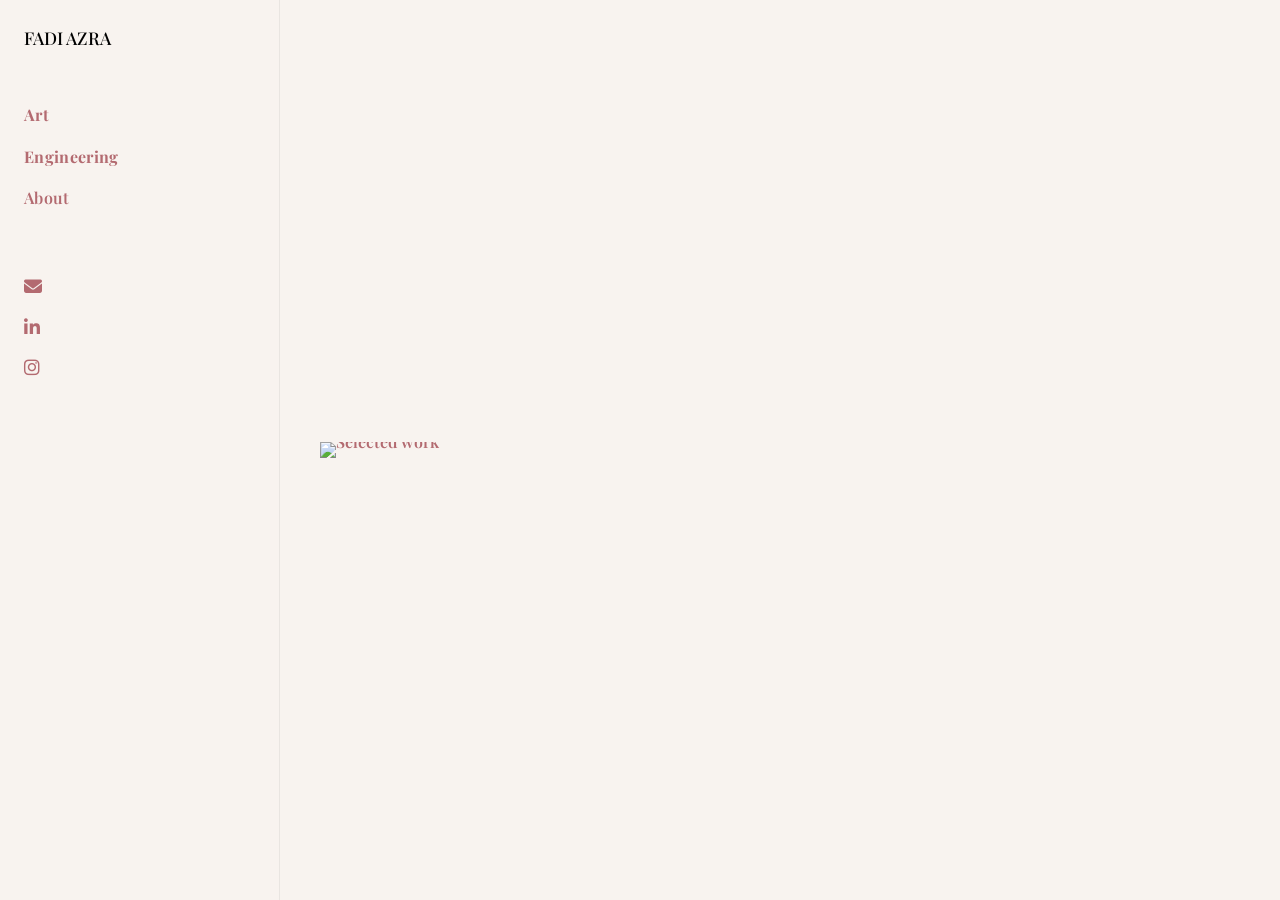
==== commit dc01f17c: "Update index.html" ====
--- a/index.html
+++ b/index.html
@@ -74,7 +74,7 @@
   <main class="stage">
     <figure class="home-hero">
   <a href="./painting-series/painting-series.html" class="hero-link" aria-label="Go to Painting Series">
-    <img src="assets/img/home-hero.png" alt="Selected work" class="home-hero-img">
+    <img src="assets/img/home-hero.jpeg" alt="Selected work" class="home-hero-img">
   </a>
 </figure>
     <!--
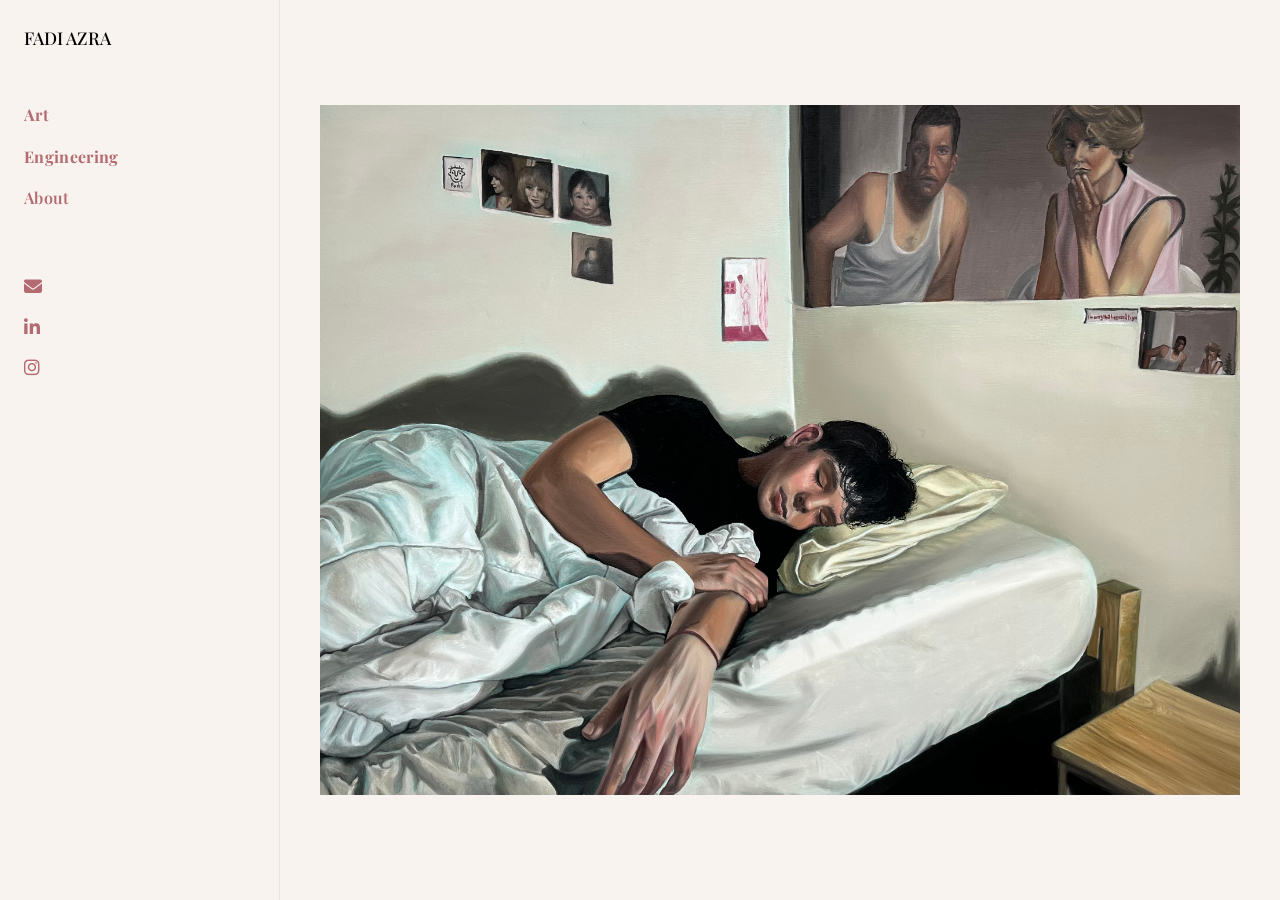
==== commit 0867f837: "updating error" ====
--- a/index.html
+++ b/index.html
@@ -74,7 +74,7 @@
   <main class="stage">
     <figure class="home-hero">
   <a href="./painting-series/painting-series.html" class="hero-link" aria-label="Go to Painting Series">
-    <img src="assets/img/home-hero.jpeg" alt="Selected work" class="home-hero-img">
+    <img src="assets/img/Home-hero.jpeg" alt="Selected work" class="home-hero-img">
   </a>
 </figure>
     <!--
